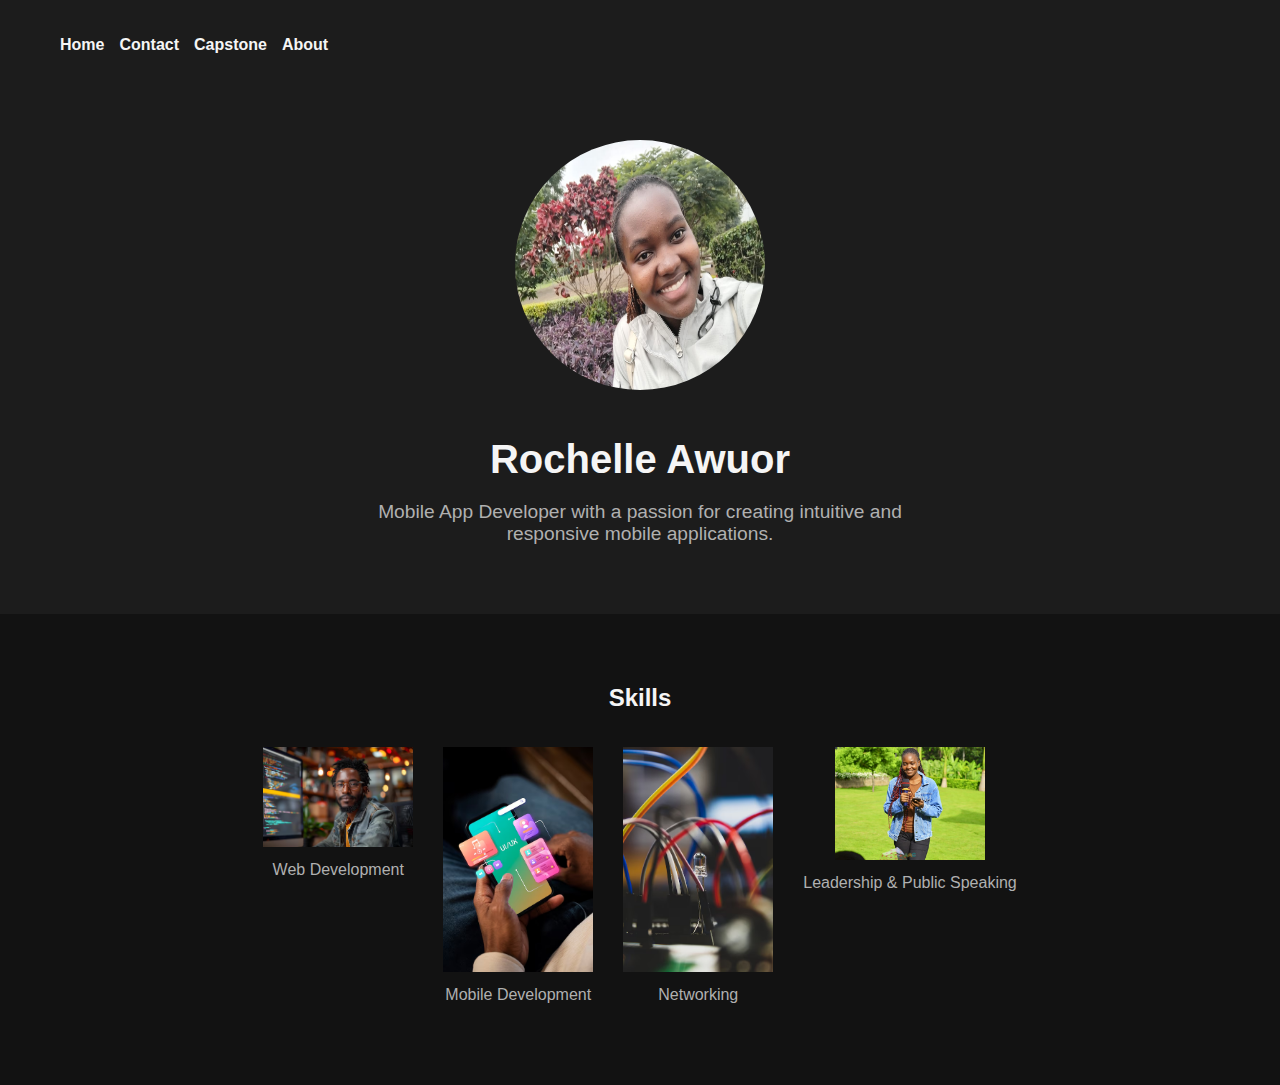
==== index.html @ 5b207ee9 "first commit" ====
<!DOCTYPE html>
<html lang="en">
<head>
    <meta charset="UTF-8">
    <meta name="viewport" content="width=device-width, initial-scale=1.0">
    <title>Rochelle Awuor - Mobile App Developer</title>
    <link rel="stylesheet" href="Rosh.css">
    <script src="script.js" defer></script>
</head>
<body>
    <header>
        <nav>
            <div class="menu-icon" id="menu-icon">
                <div class="bar"></div>
                <div class="bar"></div>
                <div class="bar"></div>
            </div>
            <ul id="nav-links">
                <li><a href="index.html">Home</a></li>
                <li><a href="contact.html">Contact</a></li>
                <li><a href="capstone.html">Capstone</a></li>
                <li><a href="about.html">About</a></li>
            </ul>
        </nav>
    </header>

    <section id="about">
        <div class="intro">
            <img src="profile.jpeg" alt="Rochelle Awuor">
            <div class="description">
                <h1>Rochelle Awuor</h1>
                <p>Mobile App Developer with a passion for creating intuitive and responsive mobile applications.</p>
            </div>
        </div>
    </section>

    <section id="skills">
        <h2>Skills</h2>
        <div class="skills-gallery">
            <div class="skill">
                <img src="web developer.avif" alt="Web Development">
                <p>Web Development
                </p>
            </div>
            <div class="skill">
                <img src="app.avif" alt="Mobile Development">
                <p>Mobile Development 
            </p>
            </div>
            <div class="skill">
                <img src="Netorking.avif" alt="Networking">
                <p>Networking </p>
            </div>
            <div class="skill">
                <img src="rosh 8.jpeg" alt="Leadership">
                <p>Leadership & Public Speaking</p>
            </div>
        </div>
    </section>

   
</body>
</html>
---- Rosh.css ----
body {
    margin: 0;
    font-family: Arial, sans-serif;
    background-color: #121212;
    color: #f5f5f5;
}

header {
    background-color: #1c1c1c;
    padding: 20px;
    position: relative;
}

nav {
    display: flex;
    justify-content: space-between;
    align-items: center;
}

#nav-links {
    list-style: none;
    display: flex;
    gap: 15px;
}

#nav-links li {
    display: inline;
}

#nav-links li a {
    color: #f5f5f5;
    text-decoration: none;
    font-weight: bold;
}

.menu-icon {
    display: none;
    flex-direction: column;
    cursor: pointer;
}

.menu-icon .bar {
    width: 25px;
    height: 3px;
    background-color: #f5f5f5;
    margin: 4px 0;
}

#about {
    display: flex;
    flex-direction: column;
    align-items: center;
    padding: 50px 20px;
}

.intro {
    display: flex;
    flex-direction: column;
    align-items: center;
    max-width: 600px;
    text-align: center;
}

.intro img {
    border-radius: 50%;
    width: 250px;
    height: 250px;
    margin-bottom: 20px;
}

.description h1 {
    font-size: 2.5em;
    margin-bottom: 10px;
}

.description p {
    font-size: 1.2em;
    color: #b0b0b0;
}

#skills {
    padding: 50px 20px;
    text-align: center;
}

.skills-gallery {
    display: flex;
    justify-content: center;
    flex-wrap: wrap;
}

.skill {
    margin: 15px;
    text-align: center;
}

.skill img {
    width: 100%;
    max-width: 150px;
    
}
.skill img:hover{
    transform: translateY(-40px);
    transition: 0.2s;
} 

.skill p {
    margin-top: 10px;
    color: #b0b0b0;
}

/* .skill:hover img {
    transform: translateY(-10px);
    box-shadow: 0px 10px 20px rgba(0, 0, 0, 0.5);
} */

#projects {
    padding: 50px 20px;
    text-align: center;
}

.project-gallery {
    display: flex;
    justify-content: space-around;
    flex-wrap: wrap;
}

.project {
    margin: 15px;
    overflow: hidden;
}

.project img {
    width: 100%;
    max-width: 200px;
    transition: transform 0.3s ease, box-shadow 0.3s ease;
}

.project:hover img {
    transform: translateY(-10px);
    box-shadow: 0px 10px 20px rgba(0, 0, 0, 0.5);
}
#about {
    padding: 50px 20px;
    display: flex;
    flex-direction: column;
    align-items: center;
    background-color: #1c1c1c;
    color: #f5f5f5;
}

.about-content {
    display: flex;
    max-width: 900px;
    align-items: center;
    text-align: left;
    gap: 30px;
    margin-bottom: 30px;
}

.about-image img {
    border-radius: 10px;
    width: 100%;
    max-width: 250px;
    box-shadow: 0px 10px 20px rgba(0, 0, 0, 0.5);
}

.about-description {
    flex: 1;
}

.about-description h1 {
    font-size: 2.5em;
    margin-bottom: 15px;
    color: #e3e3e3;
}

.about-description p {
    font-size: 1.2em;
    color: #b0b0b0;
    line-height: 1.6;
}

.tabs {
    display: flex;
    justify-content: center;
    margin-bottom: 20px;
}

.tab-link {
    background-color: #2c2c2c;
    color: #b0b0b0;
    border: none;
    padding: 10px 20px;
    cursor: pointer;
    font-size: 1.1em;
    margin: 0 5px;
    transition: background-color 0.3s;
}

.tab-link:hover, .tab-link.active {
    background-color: #3c3c3c;
    color: #ffffff;
}

.tab-content {
    display: none;
    text-align: center;
    color: #d3d3d3;
}

.tab-content img {
    width: 100%;
    max-width: 300px;
    margin-bottom: 20px;
    border-radius: 10px;
    box-shadow: 0px 10px 20px rgba(0, 0, 0, 0.5);
}

.tab-content p {
    font-size: 1.2em;
    background-color: #2c2c2c;
    padding: 15px;
    border-radius: 10px;
}
#contact {
    padding: 50px 20px;
    text-align: center;
    background-color: #1c1c1c;
}

#contact h1 {
    font-size: 2.5em;
    margin-bottom: 30px;
    color: #e3e3e3;
}

.contact-info {
    display: flex;
    flex-direction: column;
    align-items: center;
    gap: 20px;
}

.contact-item {
    display: flex;
    align-items: center;
    gap: 15px;
    font-size: 1.2em;
    color: #b0b0b0;
    transition: color 0.3s;
}

.contact-item i {
    font-size: 1.5em;
    color: #e3e3e3;
}

.contact-item a, .contact-item span {
    text-decoration: none;
    color: inherit;
}

.contact-item:hover {
    color: #ffffff;
}

.social-media {
    display: flex;
    gap: 15px;
    margin-top: 30px;
}

.social-media a {
    color: #b0b0b0;
    font-size: 1.5em;
    transition: color 0.3s;
}

.social-media a:hover {
    color: #ffffff;
}
/* .Lead{
    font-size: 20px;
    text-align: center;
    
    }
    .capstone-projects {
        padding: 50px 0;
        text-align: center;
        background-color: #f0f0f0;
    }
    .capstone-list{
        display: flex;
        flex-wrap: wrap;
        grid-gap: 20px;
        justify-content: center;
        
    }
    .butn{
        display: inline-block;
        background: #0E2431;
        padding: 14px 60px;
        font-size: 10px;
        margin-top: 10px;
        cursor: pointer;
        
    }
    .capstone-list p{
        color:#000000;
        font-size: 10px;
        font-weight: bold;
    }
    .item {
        background-color: #1c1c1c;
        border: 1px solid #ddd;
        border-radius: 10px;
        padding: 20px;
        width: 250px;
        text-align: center;
        box-shadow: 0 4px 8px rgba(0, 0, 0, 0.1);
        transition: all 0.3s ease;
    }
    .video-container {
        max-width: 400px;
        width: 100%;
        
        margin: 20px auto;
    }
    
    video {
        width: 100%;
        height: auto;
        border-radius: 10px;
    } */

    .capstone-project .container {
        width: 90%;
        margin: 0 auto;
        padding: 20px;
    }
    
    .Lead h1 {
        text-align: center;
        color: #f5f5f5;
    }
    
    .capstone-list {
        display: flex;
        flex-wrap: wrap;
        gap: 20px;
    }
    
    .item {
        background-color: #1e1e1e;
        padding: 15px;
        border-radius: 8px;
        text-align: center;
        /* flex: 1 1 calc(33.333% - 20px); */
        box-shadow: 0 4px 6px rgba(0, 0, 0, 0.2);
        width:200px;
    }
    
    .item p {
        margin: 0 0 10px;
    }
    
    .btn {
        background-color: #f5f5f5;
        color: #121212;
        padding: 10px 20px;
        text-decoration: none;
        border-radius: 5px;
        display: inline-block;
        transition: background-color 0.3s, color 0.3s;
    }
    
    .btn:hover {
        background-color: #00aaff;
        color: #f5f5f5;
    }
    
    .video-container {
        background-color: #1e1e1e;
        padding: 15px;
        border-radius: 8px;
        text-align: center;
        box-shadow: 0 4px 6px rgba(0, 0, 0, 0.2);
        flex: 1 1 100%;
        width:200px;
        
    }
    
    video {
        width: 100%;
        border-radius: 8px;
    }


@media (max-width: 768px) {
    #nav-links {
        flex-direction: column;
        align-items: center;
        background-color: #1c1c1c;
        position: absolute;
        top: 60px;
        right: 0;
        width: 100%;
        display: none;
    }

    #nav-links li {
        margin: 15px 0;
    }

    .menu-icon {
        display: flex;
    }

    .intro {
        flex-direction: column;
    }

    .skills-gallery {
        flex-direction: column;
        align-items: center;
    }

    .skill img {
        max-width: 90%;
    }

    .project-gallery {
        flex-direction: column;
        align-items: center;
    }

    .project img {
        max-width: 90%;
    }
    .about-content {
        flex-direction: column;
        text-align: center;
    }

    .about-description {
        margin-top: 20px;
    }
    #contact h1 {
        font-size: 2em;
    }
    .capstone-list {
        flex-direction: column;
    }

    .item, .video-container {
        flex: 1 1 100%;
    }
}
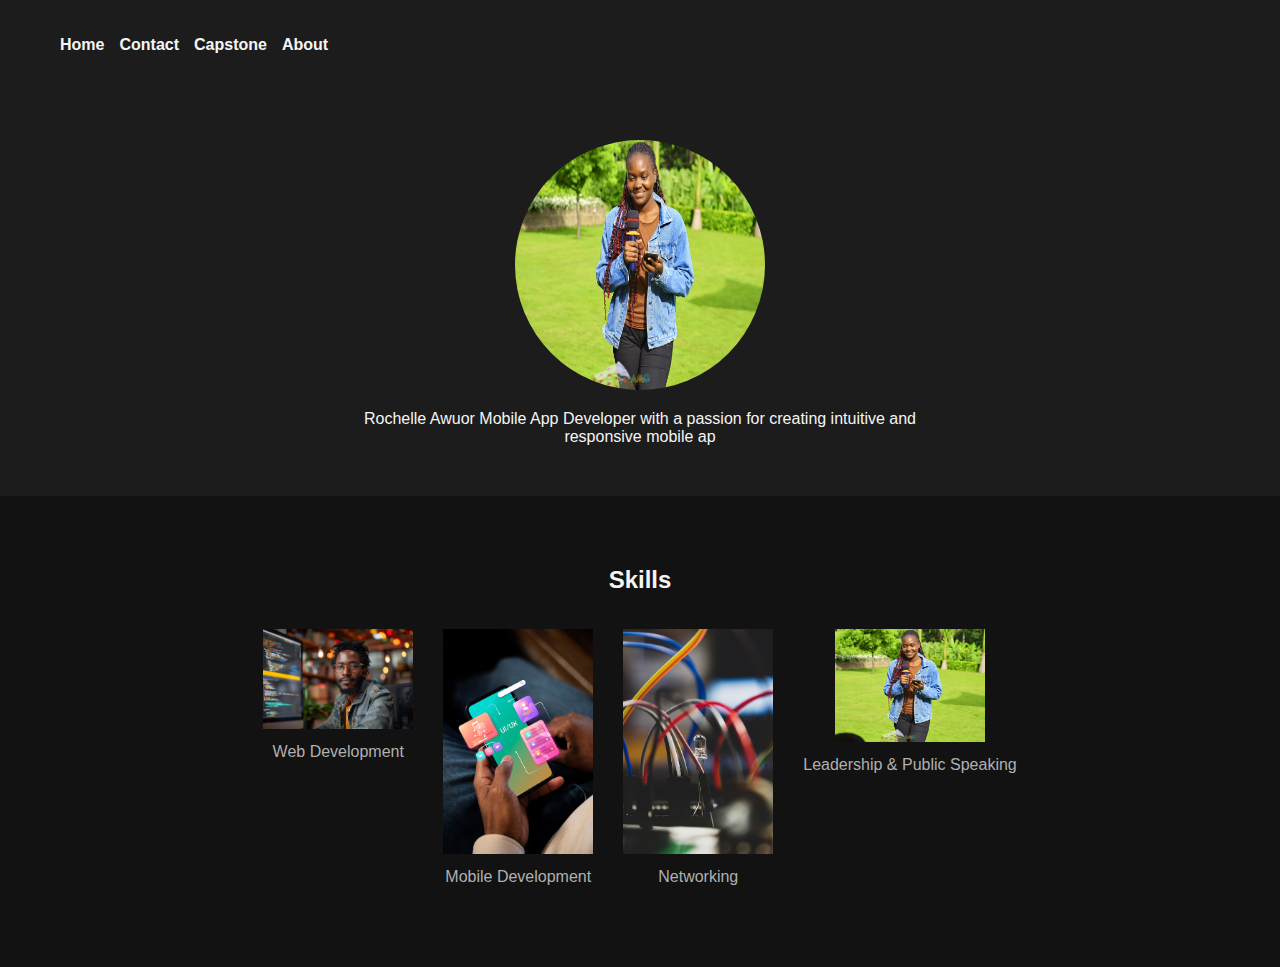
==== commit 1fef08c9: "m me" ====
--- a/index.html
+++ b/index.html
@@ -26,7 +26,7 @@
 
     <section id="about">
         <div class="intro">
-            <img src="profile.jpeg" alt="Rochelle Awuor">
+            <img src="rosh 8.jpeg" alt="Rochelle Awuor">
             <div class="description">
                 <h1>Rochelle Awuor</h1>
                 <p>Mobile App Developer with a passion for creating intuitive and responsive mobile applications.</p>
